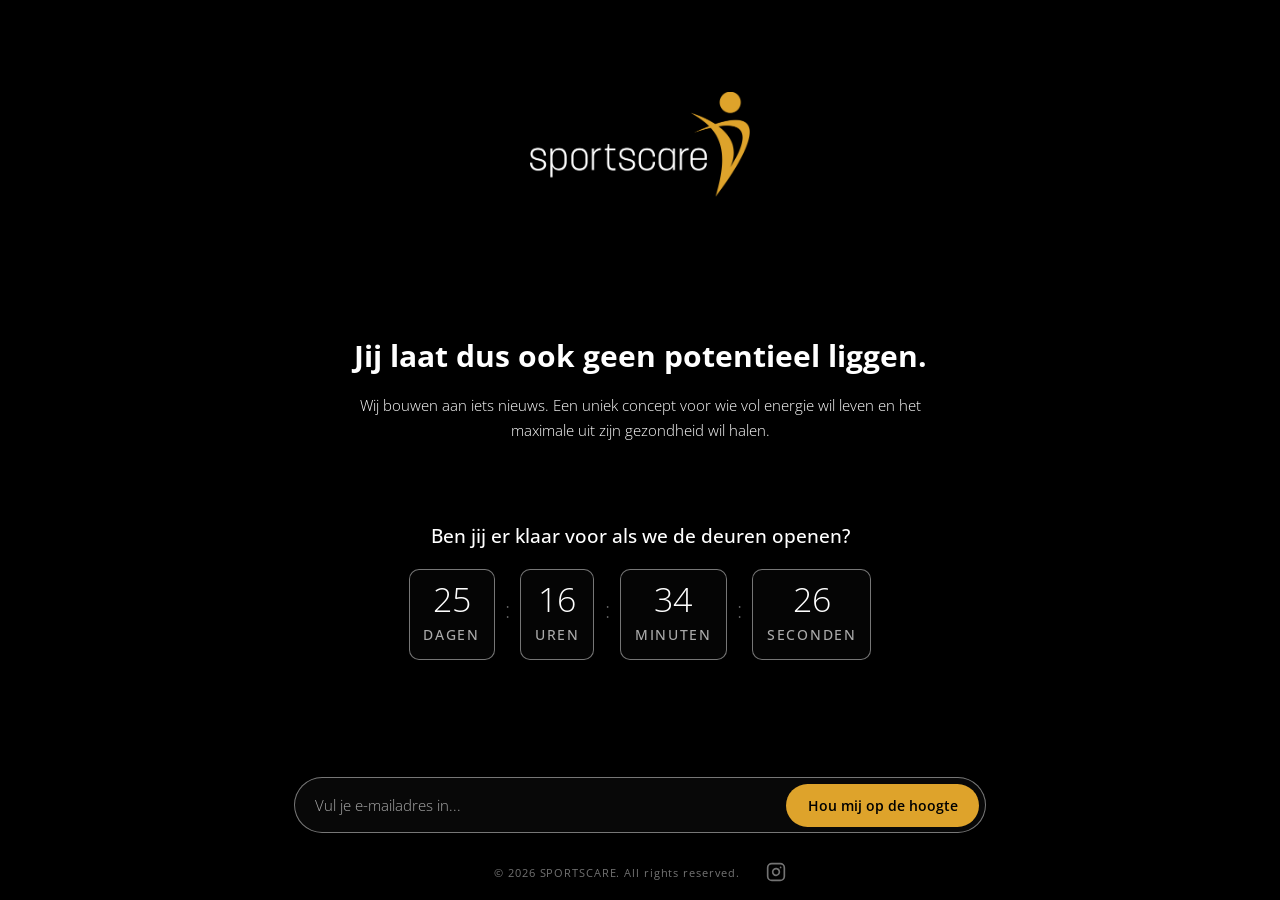
==== index.html @ e75bb392 "First Sportscare commit" ====
<!DOCTYPE html>
<html lang="nl">

<head>
    <meta charset="UTF-8">
    <meta name="viewport" content="width=device-width, initial-scale=1.0">
    <title>Sportscare</title>

    <!-- SEO Meta Tags -->
    <meta name="description" content="Sportscare - We bouwen aan iets nieuws. Tel samen met ons af.">
    <meta name="robots" content="index, follow">
    <meta name="author" content="Sportscare">

    <!-- Open Graph / Facebook & WhatsApp Previews -->
    <meta property="og:type" content="website">
    <meta property="og:url" content="https://sportscare.be/">
    <meta property="og:title" content="Sportscare">
    <meta property="og:description" content="Jij laat dus ook geen potentieel liggen. We bouwen aan iets nieuws.">
    <meta property="og:image" content="https://sportscare.be/assets/og-image.jpg">

    <!-- Twitter Cards -->
    <meta name="twitter:card" content="summary_large_image">
    <meta name="twitter:url" content="https://sportscare.be/">
    <meta name="twitter:title" content="Sportscare">
    <meta name="twitter:description" content="Jij laat dus ook geen potentieel liggen. We bouwen aan iets nieuws.">
    <meta name="twitter:image" content="https://sportscare.be/assets/og-image.jpg">

    <!-- Favicon & Icons -->
    <link rel="icon" type="image/svg+xml" href="/assets/favicon.svg">
    <link rel="icon" type="image/png" sizes="32x32" href="/assets/favicon-32x32.png">
    <link rel="icon" type="image/png" sizes="16x16" href="/assets/favicon-16x16.png">
    <link rel="apple-touch-icon" sizes="180x180" href="/assets/apple-touch-icon.png">

    <!-- PWA / Web Manifest -->
    <link rel="manifest" href="site.webmanifest">
    <meta name="theme-color" content="#000000">

    <!-- Google Fonts: Open Sans -->
    <link rel="preconnect" href="https://fonts.googleapis.com">
    <link rel="preconnect" href="https://fonts.gstatic.com" crossorigin>
    <link href="https://fonts.googleapis.com/css2?family=Open+Sans:wght@300;400;600;700&display=swap" rel="stylesheet">

    <!-- Stylesheet -->
    <link rel="stylesheet" href="css/style.css">
</head>

<body>

    <main class="landing-container">
        <!-- LOGO -->
        <header class="logo-wrapper">
            <img src="assets/sportscare_logo_wit.png" alt="Sportscare Logo" class="logo">
        </header>

        <!-- TEKSTEN & TIMER -->
        <section class="center-content">
            <h1 class="heading">Jij laat dus ook geen potentieel liggen.</h1>

            <div class="body-text">
                <p>Wij bouwen aan iets nieuws. Een uniek concept voor wie vol energie wil leven en het maximale uit zijn gezondheid wil halen.</p>
            </div>

            <div class="tekst-timer">
                <p>Ben jij er klaar voor als we de deuren openen?</p>
                <div class="timer-container" id="countdown">
                    <div class="time-box">
                        <span class="time-number" id="days">00</span>
                        <span class="time-label">Dagen</span>
                    </div>
                    <div class="time-separator">:</div>
                    <div class="time-box">
                        <span class="time-number" id="hours">00</span>
                        <span class="time-label">Uren</span>
                    </div>
                    <div class="time-separator">:</div>
                    <div class="time-box">
                        <span class="time-number" id="minutes">00</span>
                        <span class="time-label">Minuten</span>
                    </div>
                    <div class="time-separator">:</div>
                    <div class="time-box">
                        <span class="time-number" id="seconds">00</span>
                        <span class="time-label">Seconden</span>
                    </div>
                </div>
            </div>


            <!-- LIVE MESSAGE OF LIVE WEBSITE INLADEN? -->
            <div class="launch-message" id="launch-message" style="display: none;">
                Welkom bij Sportscare.
            </div>
        </section>

        <!-- EMAIL FORM -->
		<form action="https://81fb2577.sibforms.com/serve/[base64]" method="POST" class="newsletter-form" id="notify-form">
		    <div class="input-group">
		        <input type="email" name="EMAIL" placeholder="Vul je e-mailadres in..." required class="email-input">
		        <button type="submit" class="submit-btn">
		            <span>Hou mij op de hoogte</span>
		        </button>
		    </div>
		    <p class="form-feedback" id="form-feedback"></p>
		</form>

        <footer>
		    <div class="footer-content">
		        <p>&copy; <span id="year"></span> SPORTSCARE. All rights reserved.</p>
		        <a href="https://www.instagram.com/sportscare_be" target="_blank" rel="noopener noreferrer" class="social-icon" aria-label="Instagram">
		            <svg width="20" height="20" viewBox="0 0 24 24" fill="none" stroke="currentColor" stroke-width="2" stroke-linecap="round" stroke-linejoin="round">
		                <rect x="2" y="2" width="20" height="20" rx="5" ry="5"></rect>
		                <path d="M16 11.37A4 4 0 1 1 12.63 8 4 4 0 0 1 16 11.37z"></path>
		                <line x1="17.5" y1="6.5" x2="17.51" y2="6.5"></line>
		            </svg>
		        </a>
		    </div>
		</footer>
    </main>

    <script src="js/countdown.js"></script>
</body>

</html>
---- css/style.css ----
:root {
    --bg-color: #000000;
    --card-bg: rgba(255, 255, 255, 0.02);
    --card-border: rgba(255, 255, 255, 0.45);
    --input-bg: rgba(255, 255, 255, 0.03);
    --input-border: rgba(255, 255, 255, 0.45);
	--grey: rgba(255, 255, 255, 0.45);
    --text-primary: #ffffff;
    --text-secondary: #aaaaaa;
    --accent-gold: #dea32b;
    --accent-gold-hover: #eebb44;
    --font-sans: 'Open Sans', -apple-system, BlinkMacSystemFont, "Segoe UI", Roboto, sans-serif;
}

* {
    box-sizing: border-box;
    margin: 0;
    padding: 0;
}

html,
body {
    width: 100%;
    min-height: 100%;
    background-color: var(--bg-color);
    color: var(--text-primary);
    font-family: var(--font-sans);
    -webkit-font-smoothing: antialiased;
}

.landing-container {
    width: 100%;
    max-width: 740px;
    min-height: 100dvh;
    margin: 0 auto;
    padding: 0 clamp(1rem, 4vw, 1.5rem);
    display: flex;
    flex-direction: column;
    align-items: center;
    text-align: center;
    justify-content: space-between;
}

.logo-wrapper {
    height: 30vh;
    min-height: 120px;
    max-height: 220px;
    display: flex;
    align-items: center;
    justify-content: center;
    width: 100%;
    padding-top: 10%;
}

.logo {
    width: clamp(150px, 22vw, 220px);
    height: auto;
    object-fit: contain;
}

.center-content {
    flex: 1 0 auto;
    display: flex;
    flex-direction: column;
    align-items: center;
    justify-content: center;
    width: 100%;
}

.heading {
    font-size: clamp(1.15rem, 3.8vw, 1.85rem);
    font-weight: 700;
    line-height: 1.3;
    margin-bottom: clamp(0.75rem, 2vh, 1.25rem);
}

.body-text {
    font-weight: 300;
    font-size: clamp(0.82rem, 2vw, 0.95rem);
    color: var(--text-primary);
    line-height: 1.65;
    max-width: 600px;
    margin-bottom: clamp(1.25rem, 3vh, 2rem);
}

.body-text p {
    margin-bottom: clamp(0.5rem, 1.5vh, 0.85rem);
    font-weight: 300;
    color: var(--text-primary);

}

.tekst-timer {
    padding-top: clamp(1.5rem, 4vh, 2.5rem);
    font-weight: 500;
    font-size: clamp(1rem, 2vw, 1.2rem);
    color: var(--text-primary);
    line-height: 1.65;
}

.timer-container {
    display: flex;
    align-items: center;
    justify-content: center;
    gap: clamp(0.25rem, 1.2vw, 0.65rem);
    padding-top: clamp(1rem, 2vh, 1.5rem);
}

.time-box {
    background: var(--card-bg);
    border: 1px solid var(--card-border);
    border-radius: clamp(6px, 1.5vw, 10px);
    padding: clamp(0.7rem, 1.4vh, 1rem) clamp(0.5rem, 1.2vw, 0.85rem);
    min-width: clamp(48px, 15vw, 72px);
    display: flex;
    flex-direction: column;
    align-items: center;
    backdrop-filter: blur(10px);
    -webkit-backdrop-filter: blur(10px);
}

.time-number {
    font-size: clamp(1.2rem, 4vw, 2.1rem);
    font-weight: 300;
    line-height: 1;
    font-variant-numeric: tabular-nums;
    color: var(--text-primary);
}

.time-label {
    font-size: clamp(0.6rem, 1.4vw, 0.9rem);
    text-transform: uppercase;
    letter-spacing: 0.12em;
    color: var(--text-secondary);
    margin-top: clamp(0.25rem, 0.8vw, 0.4rem);
    font-weight: 500;
}

.time-separator {
    font-size: clamp(1rem, 2.8vw, 1.4rem);
    font-weight: 300;
    color: var(--text-primary);
    align-self: center;
    margin-top: -0.5rem;
    opacity: 0.4;
}

.newsletter-section {
    width: 100%;
    max-width: clamp(280px, 90vw, 560px);
    margin-top: clamp(2.5rem, 6vh, 4rem);
    margin-bottom: clamp(1.5rem, 4vh, 2.5rem);
}

.newsletter-form {
    width: 100%;
}

.input-group {
    display: flex;
    gap: 0.5rem;
    background: var(--input-bg);
    border: 1px solid var(--input-border);
    border-radius: 50px;
    padding: 0.35rem 0.35rem 0.35rem clamp(0.85rem, 2.5vw, 1.25rem);
    transition: border-color 0.25s ease;
}

.input-group:focus-within {
    border-color: var(--accent-gold);
}

.email-input {
    flex: 1;
    background: transparent;
    border: none;
    outline: none;
    color: var(--text-primary);
    font-size: clamp(0.82rem, 2vw, 0.92rem);
    font-family: var(--font-sans);
    font-weight: 300;
    min-width: 0;
}

.email-input::placeholder {
    color: var(--text-secondary);
}

.submit-btn {
    display: inline-flex;
    align-items: center;
    justify-content: center;
    background: var(--accent-gold);
    color: #000000;
    border: none;
    border-radius: 50px;
    padding: clamp(0.6rem, 1.8vw, 0.75rem) clamp(0.9rem, 2.4vw, 1.35rem);
    font-size: clamp(0.74rem, 1.8vw, 0.85rem);
    font-weight: 600;
    font-family: var(--font-sans);
    cursor: pointer;
    white-space: nowrap;
    transition: transform 0.25s cubic-bezier(0.2, 0.8, 0.2, 1), background-color 0.25s ease, box-shadow 0.25s ease;
    will-change: transform;
}

.submit-btn:hover {
    background-color: var(--accent-gold-hover);
    transform: translateY(-2px) scale(1.03);
    box-shadow: 0 4px 15px rgba(222, 163, 43, 0.25);
}

.submit-btn:active {
    transform: translateY(0) scale(0.98);
}

.form-feedback {
    margin-top: 0.6rem;
    font-size: clamp(0.72rem, 1.8vw, 0.8rem);
    color: var(--accent-gold);
    min-height: 1.2rem;
}

.launch-message {
    font-size: clamp(1.1rem, 3vw, 1.4rem);
    font-weight: 300;
    color: var(--text-primary);
    padding: 1.5rem;
    border: 1px solid var(--card-border);
    border-radius: 12px;
    background: var(--card-bg);
}

footer {
    width: 100%;
    padding-bottom: clamp(0.75rem, 2vh, 1.25rem);
}

footer p {
    font-size: clamp(0.62rem, 1.6vw, 0.7rem);
    color: var(--grey);
    letter-spacing: 0.08em;
}

.footer-content {
    display: flex !important;
    flex-direction: row !important;
    align-items: center !important;
    justify-content: center !important;
    gap: clamp(1rem, 2vw, 2.5rem);
}

.footer-content p {
    margin: 0 !important;
    padding: 0 !important;
}

a.social-icon, 
a.social-icon:link, 
a.social-icon:visited {
    color: var(--grey) !important;
    display: inline-flex !important;
    align-items: center !important;
    justify-content: center !important;
    text-decoration: none !important;
    transition: color 0.25s ease, transform 0.25s ease !important;
    line-height: 1 !important;
}

a.social-icon:hover, 
a.social-icon:focus {
    color: var(--accent-gold) !important;
    transform: scale(1.15) !important;
}

a.social-icon svg {
    stroke: currentColor !important;
    display: block !important;
}

@media (max-width: 480px) {
    .input-group {
        flex-direction: column;
        border-radius: 14px;
        padding: 0.5rem;
    }

    .email-input {
        padding: 0.5rem 0.25rem;
        text-align: center;
    }

    .submit-btn {
        width: 100%;
        border-radius: 8px;
        padding: 0.7rem;
    }
}
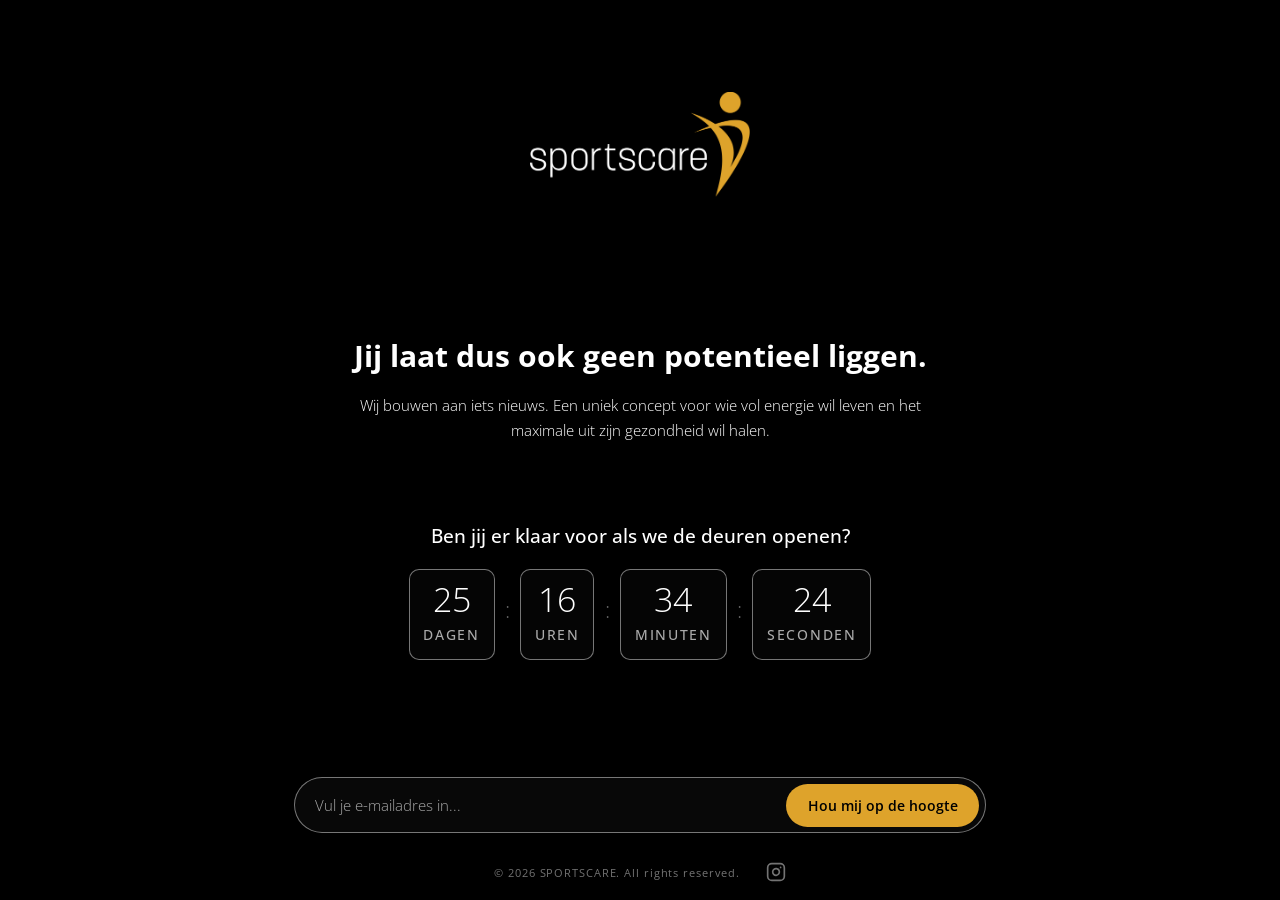
==== commit 9c9e5b47: "SEO fixes" ====
--- a/index.html
+++ b/index.html
@@ -4,26 +4,45 @@
 <head>
     <meta charset="UTF-8">
     <meta name="viewport" content="width=device-width, initial-scale=1.0">
-    <title>Sportscare</title>
+    <title>Sportscare - Jij laat dus ook geen potentieel liggen.</title>
 
     <!-- SEO Meta Tags -->
-    <meta name="description" content="Sportscare - We bouwen aan iets nieuws. Tel samen met ons af.">
+    <meta name="description"
+        content="Jij laat dus ook geen potentieel liggen. Sportscare - Wij bouwen aan iets nieuws.">
     <meta name="robots" content="index, follow">
     <meta name="author" content="Sportscare">
+    <link rel="canonical" href="https://sportscare.be/">
 
     <!-- Open Graph / Facebook & WhatsApp Previews -->
     <meta property="og:type" content="website">
     <meta property="og:url" content="https://sportscare.be/">
-    <meta property="og:title" content="Sportscare">
-    <meta property="og:description" content="Jij laat dus ook geen potentieel liggen. We bouwen aan iets nieuws.">
+    <meta property="og:title" content="Sportscare - Jij laat dus ook geen potentieel liggen.">
+    <meta property="og:description"
+        content="Jij laat dus ook geen potentieel liggen. Sportscare - Wij bouwen aan iets nieuws.">
     <meta property="og:image" content="https://sportscare.be/assets/og-image.jpg">
 
     <!-- Twitter Cards -->
     <meta name="twitter:card" content="summary_large_image">
     <meta name="twitter:url" content="https://sportscare.be/">
-    <meta name="twitter:title" content="Sportscare">
-    <meta name="twitter:description" content="Jij laat dus ook geen potentieel liggen. We bouwen aan iets nieuws.">
+    <meta name="twitter:title" content="Sportscare - Jij laat dus ook geen potentieel liggen.">
+    <meta name="twitter:description"
+        content="Jij laat dus ook geen potentieel liggen. Sportscare - Wij bouwen aan iets nieuws.">
     <meta name="twitter:image" content="https://sportscare.be/assets/og-image.jpg">
+
+    <!-- Schema.org -->
+    <script type="application/ld+json">
+    {
+      "@context": "https://schema.org",
+      "@type": "Organization",
+      "name": "Sportscare",
+      "url": "https://sportscare.be/",
+      "logo": "https://sportscare.be/assets/sportscare_logo_wit.png",
+      "sameAs": [
+        "https://www.instagram.com/sportscare_be"
+      ],
+      "description": "Jij laat dus ook geen potentieel liggen. Sportscare - Wij bouwen aan iets nieuws."
+    }
+    </script>
 
     <!-- Favicon & Icons -->
     <link rel="icon" type="image/svg+xml" href="/assets/favicon.svg">
@@ -49,7 +68,8 @@
     <main class="landing-container">
         <!-- LOGO -->
         <header class="logo-wrapper">
-            <img src="assets/sportscare_logo_wit.png" alt="Sportscare Logo" class="logo">
+            <img src="assets/sportscare_logo_wit.png" alt="Sportscare Logo - Gezondheid en Fitness Concept"
+                class="logo">
         </header>
 
         <!-- TEKSTEN & TIMER -->
@@ -57,7 +77,8 @@
             <h1 class="heading">Jij laat dus ook geen potentieel liggen.</h1>
 
             <div class="body-text">
-                <p>Wij bouwen aan iets nieuws. Een uniek concept voor wie vol energie wil leven en het maximale uit zijn gezondheid wil halen.</p>
+                <p>Wij bouwen aan iets nieuws. Een uniek concept voor wie vol energie wil leven en het maximale uit zijn
+                    gezondheid wil halen.</p>
             </div>
 
             <div class="tekst-timer">
@@ -93,28 +114,32 @@
         </section>
 
         <!-- EMAIL FORM -->
-		<form action="https://81fb2577.sibforms.com/serve/[base64]" method="POST" class="newsletter-form" id="notify-form">
-		    <div class="input-group">
-		        <input type="email" name="EMAIL" placeholder="Vul je e-mailadres in..." required class="email-input">
-		        <button type="submit" class="submit-btn">
-		            <span>Hou mij op de hoogte</span>
-		        </button>
-		    </div>
-		    <p class="form-feedback" id="form-feedback"></p>
-		</form>
+        <form
+            action="https://81fb2577.sibforms.com/serve/[base64]"
+            method="POST" class="newsletter-form" id="notify-form">
+            <div class="input-group">
+                <input type="email" name="EMAIL" placeholder="Vul je e-mailadres in..." required class="email-input">
+                <button type="submit" class="submit-btn">
+                    <span>Hou mij op de hoogte</span>
+                </button>
+            </div>
+            <p class="form-feedback" id="form-feedback"></p>
+        </form>
 
         <footer>
-		    <div class="footer-content">
-		        <p>&copy; <span id="year"></span> SPORTSCARE. All rights reserved.</p>
-		        <a href="https://www.instagram.com/sportscare_be" target="_blank" rel="noopener noreferrer" class="social-icon" aria-label="Instagram">
-		            <svg width="20" height="20" viewBox="0 0 24 24" fill="none" stroke="currentColor" stroke-width="2" stroke-linecap="round" stroke-linejoin="round">
-		                <rect x="2" y="2" width="20" height="20" rx="5" ry="5"></rect>
-		                <path d="M16 11.37A4 4 0 1 1 12.63 8 4 4 0 0 1 16 11.37z"></path>
-		                <line x1="17.5" y1="6.5" x2="17.51" y2="6.5"></line>
-		            </svg>
-		        </a>
-		    </div>
-		</footer>
+            <div class="footer-content">
+                <p>&copy; <span id="year"></span> SPORTSCARE. All rights reserved.</p>
+                <a href="https://www.instagram.com/sportscare_be" target="_blank" rel="noopener noreferrer"
+                    class="social-icon" aria-label="Instagram">
+                    <svg width="20" height="20" viewBox="0 0 24 24" fill="none" stroke="currentColor" stroke-width="2"
+                        stroke-linecap="round" stroke-linejoin="round">
+                        <rect x="2" y="2" width="20" height="20" rx="5" ry="5"></rect>
+                        <path d="M16 11.37A4 4 0 1 1 12.63 8 4 4 0 0 1 16 11.37z"></path>
+                        <line x1="17.5" y1="6.5" x2="17.51" y2="6.5"></line>
+                    </svg>
+                </a>
+            </div>
+        </footer>
     </main>
 
     <script src="js/countdown.js"></script>
